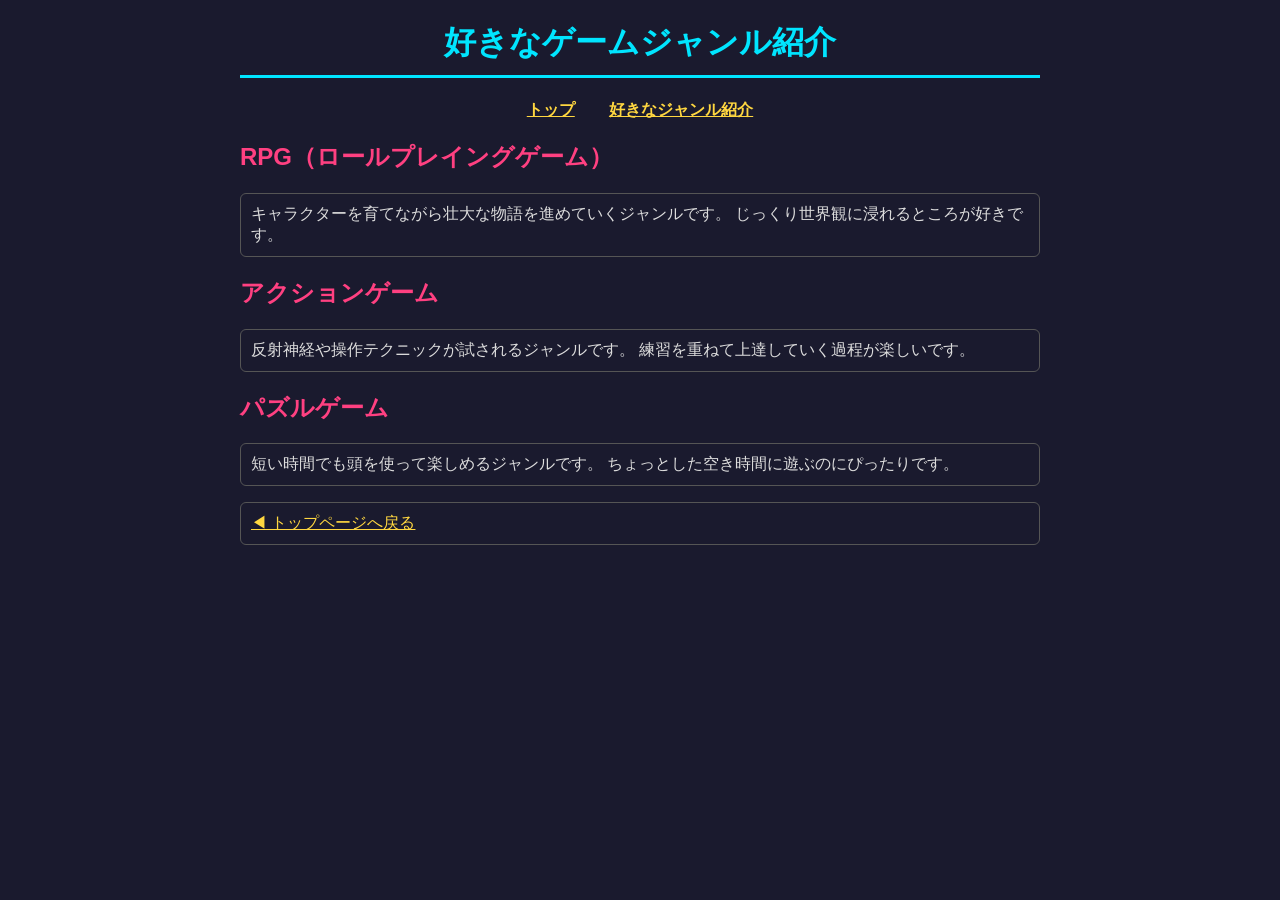
==== sub.html @ 6d913ead "Create sub.html" ====
<!DOCTYPE html>
<html lang="ja">
<head>
  <meta charset="UTF-8">
  <title>好きなゲームジャンル紹介</title>
  <link href="style.css" rel="stylesheet" type="text/css">
</head>
<body>
  <h1>好きなゲームジャンル紹介</h1>

  <nav>
    <a href="index.html">トップ</a>
    <a href="sub.html">好きなジャンル紹介</a>
  </nav>

  <h2>RPG（ロールプレイングゲーム）</h2>
  <p>キャラクターを育てながら壮大な物語を進めていくジャンルです。
  じっくり世界観に浸れるところが好きです。</p>

  <h2>アクションゲーム</h2>
  <p>反射神経や操作テクニックが試されるジャンルです。
  練習を重ねて上達していく過程が楽しいです。</p>

  <h2>パズルゲーム</h2>
  <p>短い時間でも頭を使って楽しめるジャンルです。
  ちょっとした空き時間に遊ぶのにぴったりです。</p>

  <p><a href="index.html">◀ トップページへ戻る</a></p>
</body>
</html>
---- style.css ----
body {
  background: #1a1a2e;
  color: #eeeeee;
  width: 800px;
  margin: auto;
  font-family: sans-serif;
}
h1 {
  color: #00e5ff;
  text-align: center;
  border-bottom: 3px solid #00e5ff;
  padding-bottom: 10px;
}
h2 {
  color: #ff4081;
}
p {
  color: #dddddd;
  border: 1px solid #555555;
  padding: 10px;
  border-radius: 6px;
}
a {
  color: #ffd740;
}
nav {
  text-align: center;
  margin: 20px 0;
}
nav a {
  margin: 0 15px;
  font-weight: bold;
}
img {
  display: block;
  margin: 20px auto;
  border-radius: 8px;
}
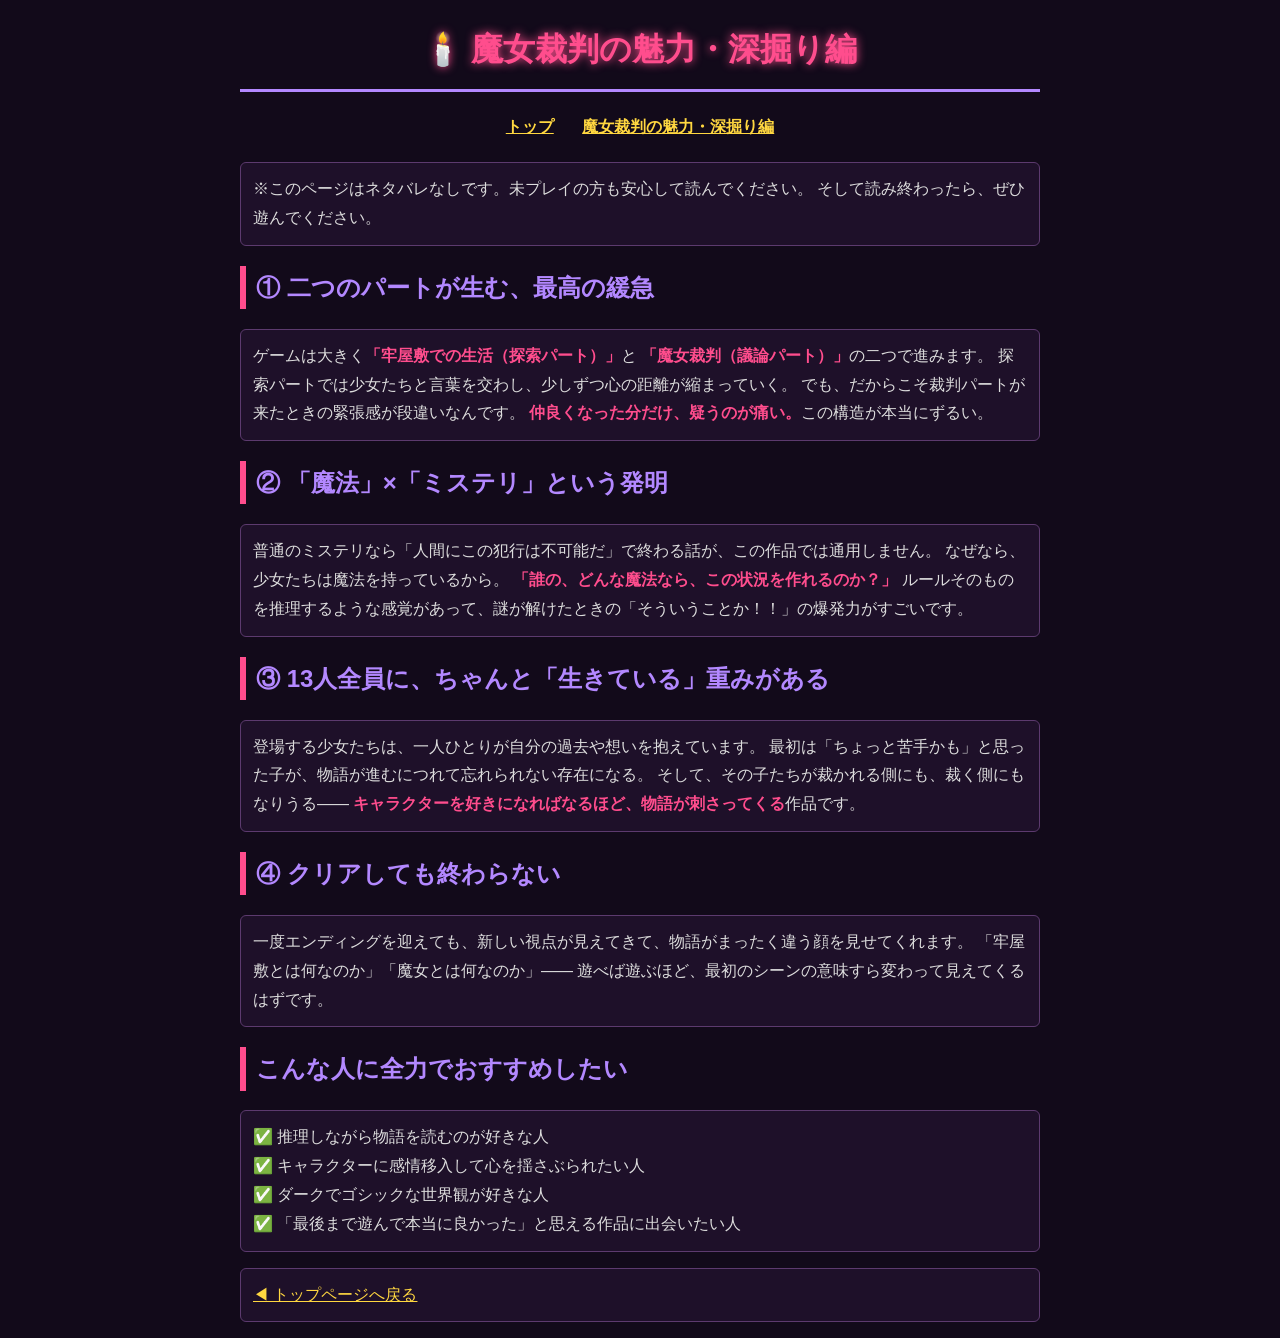
==== commit a4c4d647: "Update sub.html" ====
--- a/sub.html
+++ b/sub.html
@@ -2,28 +2,50 @@
 <html lang="ja">
 <head>
   <meta charset="UTF-8">
-  <title>好きなゲームジャンル紹介</title>
+  <meta name="viewport" content="width=device-width, initial-scale=1">
+  <title>魔女裁判の魅力・深掘り編</title>
   <link href="style.css" rel="stylesheet" type="text/css">
 </head>
 <body>
-  <h1>好きなゲームジャンル紹介</h1>
+  <h1>🕯️ 魔女裁判の魅力・深掘り編</h1>
 
   <nav>
     <a href="index.html">トップ</a>
-    <a href="sub.html">好きなジャンル紹介</a>
+    <a href="sub.html">魔女裁判の魅力・深掘り編</a>
   </nav>
 
-  <h2>RPG（ロールプレイングゲーム）</h2>
-  <p>キャラクターを育てながら壮大な物語を進めていくジャンルです。
-  じっくり世界観に浸れるところが好きです。</p>
+  <p>※このページはネタバレなしです。未プレイの方も安心して読んでください。
+  そして読み終わったら、ぜひ遊んでください。</p>
 
-  <h2>アクションゲーム</h2>
-  <p>反射神経や操作テクニックが試されるジャンルです。
-  練習を重ねて上達していく過程が楽しいです。</p>
+  <h2>① 二つのパートが生む、最高の緩急</h2>
+  <p>ゲームは大きく<strong>「牢屋敷での生活（探索パート）」</strong>と
+  <strong>「魔女裁判（議論パート）」</strong>の二つで進みます。
+  探索パートでは少女たちと言葉を交わし、少しずつ心の距離が縮まっていく。
+  でも、だからこそ裁判パートが来たときの緊張感が段違いなんです。
+  <strong>仲良くなった分だけ、疑うのが痛い。</strong>この構造が本当にずるい。</p>
 
-  <h2>パズルゲーム</h2>
-  <p>短い時間でも頭を使って楽しめるジャンルです。
-  ちょっとした空き時間に遊ぶのにぴったりです。</p>
+  <h2>② 「魔法」×「ミステリ」という発明</h2>
+  <p>普通のミステリなら「人間にこの犯行は不可能だ」で終わる話が、この作品では通用しません。
+  なぜなら、少女たちは魔法を持っているから。
+  <strong>「誰の、どんな魔法なら、この状況を作れるのか？」</strong>
+  ルールそのものを推理するような感覚があって、謎が解けたときの「そういうことか！！」の爆発力がすごいです。</p>
+
+  <h2>③ 13人全員に、ちゃんと「生きている」重みがある</h2>
+  <p>登場する少女たちは、一人ひとりが自分の過去や想いを抱えています。
+  最初は「ちょっと苦手かも」と思った子が、物語が進むにつれて忘れられない存在になる。
+  そして、その子たちが裁かれる側にも、裁く側にもなりうる――
+  <strong>キャラクターを好きになればなるほど、物語が刺さってくる</strong>作品です。</p>
+
+  <h2>④ クリアしても終わらない</h2>
+  <p>一度エンディングを迎えても、新しい視点が見えてきて、物語がまったく違う顔を見せてくれます。
+  「牢屋敷とは何なのか」「魔女とは何なのか」――
+  遊べば遊ぶほど、最初のシーンの意味すら変わって見えてくるはずです。</p>
+
+  <h2>こんな人に全力でおすすめしたい</h2>
+  <p>✅ 推理しながら物語を読むのが好きな人<br>
+  ✅ キャラクターに感情移入して心を揺さぶられたい人<br>
+  ✅ ダークでゴシックな世界観が好きな人<br>
+  ✅ 「最後まで遊んで本当に良かった」と思える作品に出会いたい人</p>
 
   <p><a href="index.html">◀ トップページへ戻る</a></p>
 </body>
--- a/style.css
+++ b/style.css
@@ -1,24 +1,33 @@
 body {
-  background: #1a1a2e;
+  background: #120a1a;
   color: #eeeeee;
-  width: 800px;
+  max-width: 800px;
+  width: 92%;
   margin: auto;
   font-family: sans-serif;
+  line-height: 1.8;
 }
 h1 {
-  color: #00e5ff;
+  color: #ff4d8d;
   text-align: center;
-  border-bottom: 3px solid #00e5ff;
+  border-bottom: 3px solid #b388ff;
   padding-bottom: 10px;
+  text-shadow: 0 0 10px #ff4d8d;
 }
 h2 {
-  color: #ff4081;
+  color: #b388ff;
+  border-left: 6px solid #ff4d8d;
+  padding-left: 10px;
 }
 p {
   color: #dddddd;
-  border: 1px solid #555555;
-  padding: 10px;
+  border: 1px solid #5c3a6e;
+  background: #1e1029;
+  padding: 12px;
   border-radius: 6px;
+}
+strong {
+  color: #ff4d8d;
 }
 a {
   color: #ffd740;
@@ -28,11 +37,13 @@
   margin: 20px 0;
 }
 nav a {
-  margin: 0 15px;
+  margin: 0 12px;
   font-weight: bold;
 }
-img {
+img, iframe {
   display: block;
+  max-width: 100%;
   margin: 20px auto;
   border-radius: 8px;
 }
+
